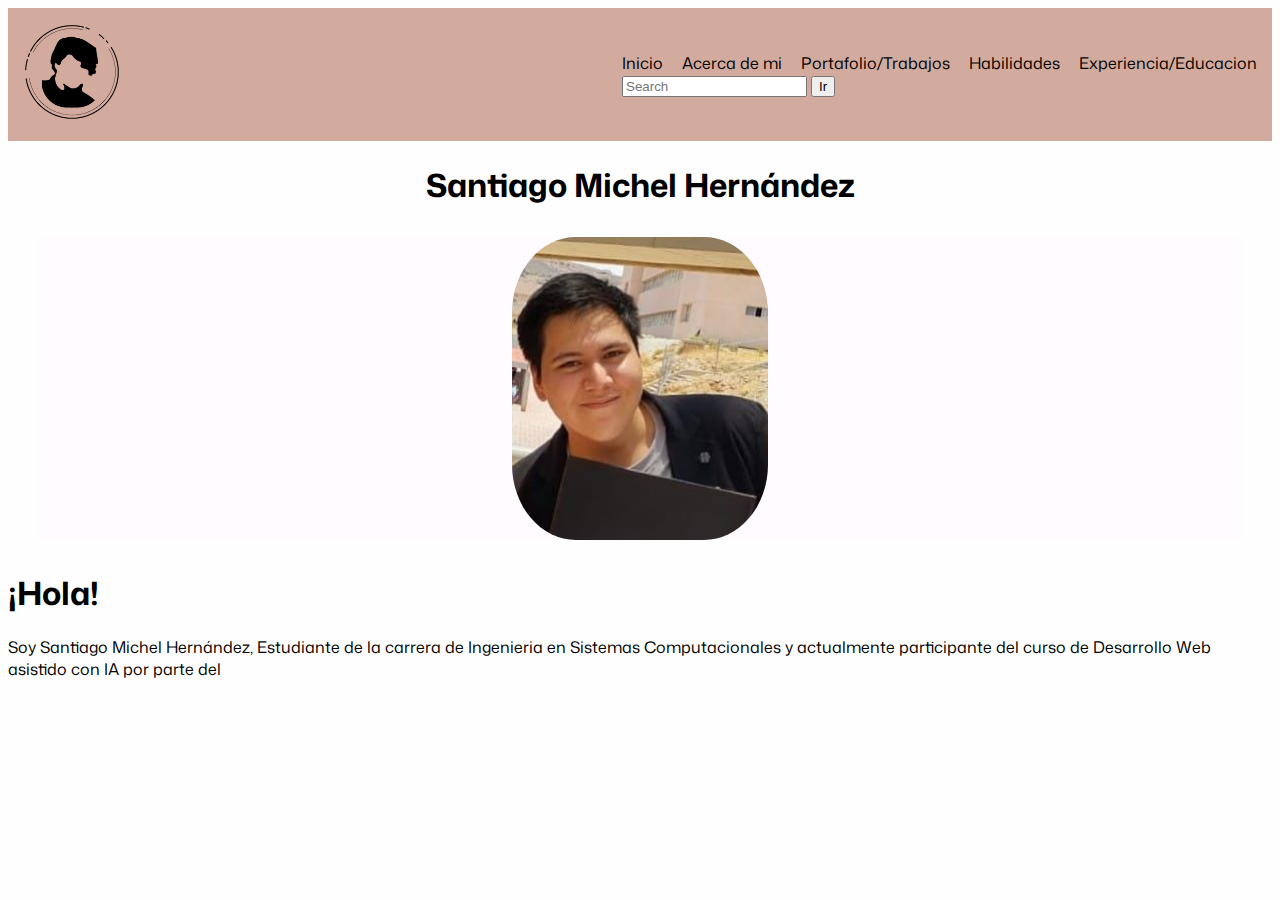
==== index.html @ 0aed75cf "Modificando Hoja de estilos eh index agregando texto e imagen de perfil" ====
<!DOCTYPE html>
<html lang="en">
<head>
    <meta name="author" content="Santiago Michel Hernández">
    <meta name="keywords" content="Portafolio, CV, Curriculum, Programación, IPN, Ingeniería en Sistemas Computacionales, Escuela Superior de Cómputo, Front-End, Inteligencia Artificial, Curso DEVF, Desarrollo Web, Santiago Michel">
    <meta name="description" content="Santiago Michel es estudiante del Instituto Politécnico Nacional en la carrera de Ingeniería en Sistemas Computacionales en la Escuela Superior de Cómputo. Actualmente, esta enfocado en el desarrollo front-end con asistencia de IA a través del programa de DEVF.">
    <meta charset="UTF-8">
    <meta name="viewport" content="width=device-width, initial-scale=1.0">
    <meta name="theme-color" content="#EAC9C1">
    <link rel="stylesheet" href="style/style.css">
    <link rel="icon" href="assets/icons/Logo_Dark.ico" type="image/icon" sizes="16x16">
    <title>Santiago Michel</title>
</head>
<body>
    <header class="head">
        <a href="index.html">
            <img src="assets/images/Logo_Dark.png" alt="Logo" title="Inicio" id="logo">
        </a>
        <nav>
            <ul class="navbar">
                <li><a href="index.html">Inicio</a></li>
                <li><a href="pages/about.html">Acerca de mi</a></li>
                <li><a href="pages/work.html">Portafolio/Trabajos</a></li>
                <li><a href="pages/skill.html">Habilidades</a></li>
                <li><a href="pages/education.html">Experiencia/Educacion</a></li>
            </ul>
            <form>
                <input type="search" name="q" placeholder="Search">
                <input type="submit" value="Ir">
            </form>
        </nav>
    </header>
    <main>
        <h1 id="title_text">Santiago Michel Hernández</h1>
        <div id="profile_image">
            <img src="assets/images/Profile_Picture.jpg" alt="Foto de perfil" id="picture_profile">
        </div>
        <section>
            <article>
                <h1>¡Hola!</h1>
                <p> Soy Santiago Michel Hernández, Estudiante de la carrera de Ingenieria en Sistemas Computacionales y actualmente participante del curso de Desarrollo Web asistido con IA por parte del  </p>
            </article>
        </section>
    </main>
    <footer>
        
    </footer>
</body>
</html>
---- style/style.css ----
@import url('https://fonts.googleapis.com/css2?family=Inter:ital,opsz,wght@0,14..32,100..900;1,14..32,100..900&family=Mona+Sans:ital,wght@0,200..900;1,200..900&display=swap');
body{
    background-color: #FEFEFF;
    font-family: "Mona Sans", sans-serif;
}
.navbar{
    list-style: none; 
    padding: 0;
    margin: 0;
}

.navbar li {
    display: inline; 
    margin-right: 15px; 
}
a{
    color: black;
    text-decoration: none;
}
#logo {
    width: 10vw;
    
}
.head{
    display: flex; 
    justify-content: space-between; 
    align-items: center; 
    background-color: #D3AB9E;
}
#title_text{
    text-align: center;
}
#profile_image{
    display: flex;
    justify-content: center; 
    align-items: center; 
    background-color: #FFFBFF;
    margin: 30px;
}
#picture_profile{
    width: 20vw;
    border-radius: 25%;
}
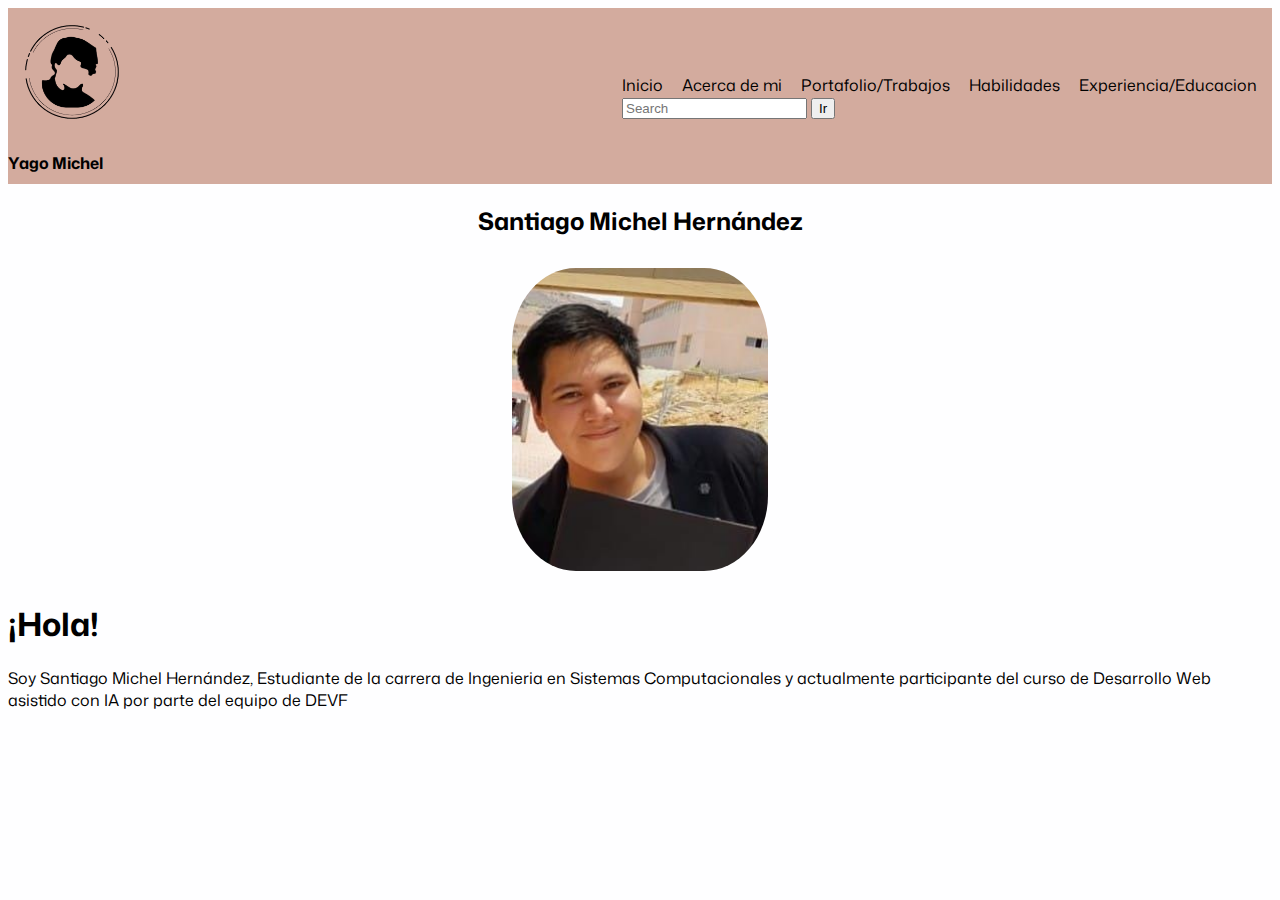
==== commit 1936f96c: "Modificando titulos y hoja de estilos" ====
--- a/index.html
+++ b/index.html
@@ -13,9 +13,12 @@
 </head>
 <body>
     <header class="head">
-        <a href="index.html">
-            <img src="assets/images/Logo_Dark.png" alt="Logo" title="Inicio" id="logo">
+        
+        <a href="index.html" title="Inicio">
+            <img src="assets/images/Logo_Dark.png" alt="Logo" id="logo">
+            <h1 id="usarname">Yago Michel</h1>
         </a>
+        
         <nav>
             <ul class="navbar">
                 <li><a href="index.html">Inicio</a></li>
@@ -31,15 +34,16 @@
         </nav>
     </header>
     <main>
-        <h1 id="title_text">Santiago Michel Hernández</h1>
+        <h2 id="title_text">Santiago Michel Hernández</h2>
         <div id="profile_image">
             <img src="assets/images/Profile_Picture.jpg" alt="Foto de perfil" id="picture_profile">
         </div>
         <section>
             <article>
                 <h1>¡Hola!</h1>
-                <p> Soy Santiago Michel Hernández, Estudiante de la carrera de Ingenieria en Sistemas Computacionales y actualmente participante del curso de Desarrollo Web asistido con IA por parte del  </p>
+                <p> Soy Santiago Michel Hernández, Estudiante de la carrera de Ingenieria en Sistemas Computacionales y actualmente participante del curso de Desarrollo Web asistido con IA por parte del equipo de DEVF</p>
             </article>
+            
         </section>
     </main>
     <footer>
--- a/style/style.css
+++ b/style/style.css
@@ -34,10 +34,12 @@
     display: flex;
     justify-content: center; 
     align-items: center; 
-    background-color: #FFFBFF;
     margin: 30px;
 }
 #picture_profile{
     width: 20vw;
     border-radius: 25%;
+}
+#usarname{
+    font-size: 16px;
 }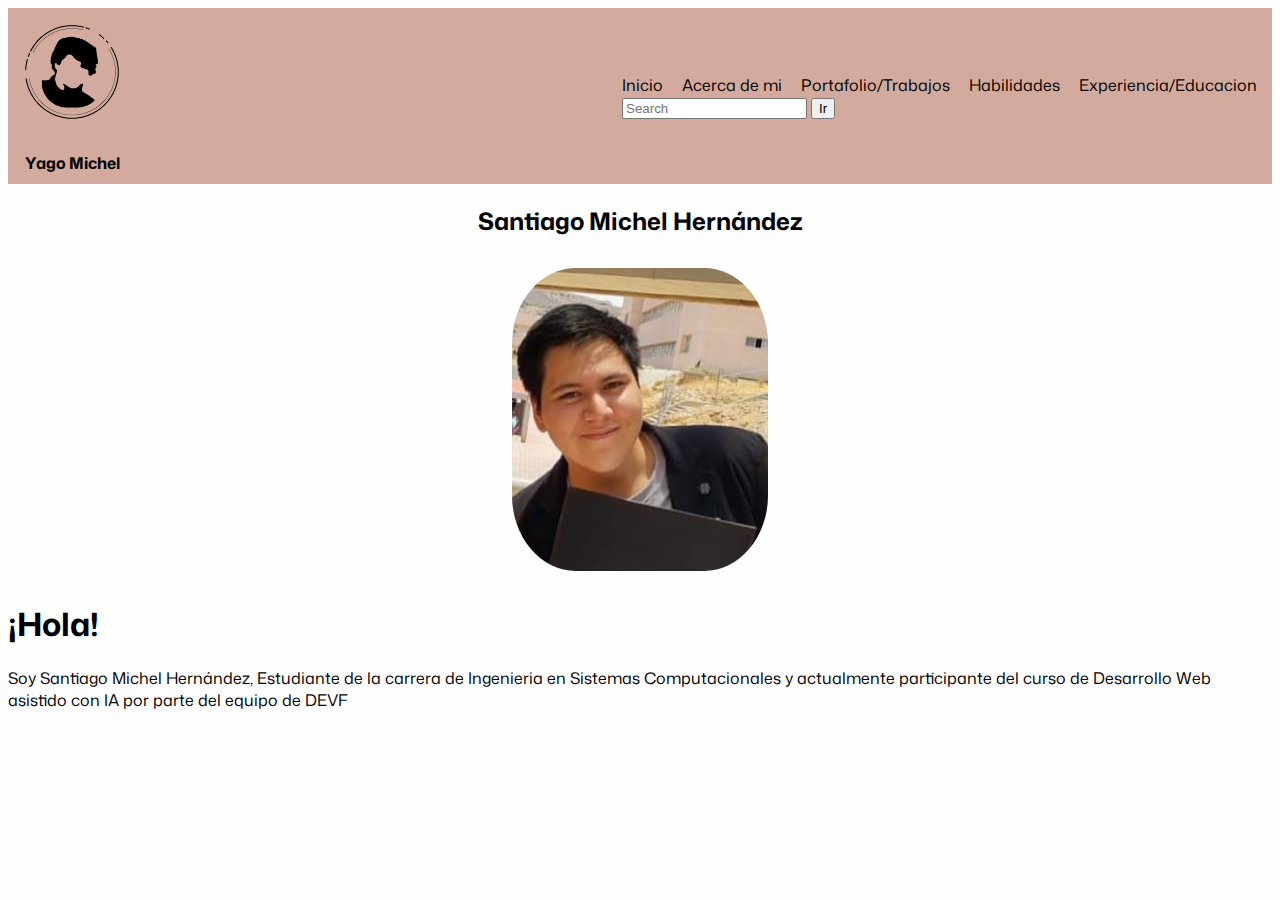
==== commit d23c7023: "Modificando el logo y el primer H1" ====
--- a/index.html
+++ b/index.html
@@ -14,7 +14,7 @@
 <body>
     <header class="head">
         
-        <a href="index.html" title="Inicio">
+        <a href="index.html" title="Inicio" id="Inicio">
             <img src="assets/images/Logo_Dark.png" alt="Logo" id="logo">
             <h1 id="usarname">Yago Michel</h1>
         </a>
@@ -43,11 +43,11 @@
                 <h1>¡Hola!</h1>
                 <p> Soy Santiago Michel Hernández, Estudiante de la carrera de Ingenieria en Sistemas Computacionales y actualmente participante del curso de Desarrollo Web asistido con IA por parte del equipo de DEVF</p>
             </article>
-            
+
         </section>
     </main>
     <footer>
-        
+
     </footer>
 </body>
 </html>--- a/style/style.css
+++ b/style/style.css
@@ -42,4 +42,8 @@
 }
 #usarname{
     font-size: 16px;
+}
+#Inicio{
+    display: block;
+    text-align: center;
 }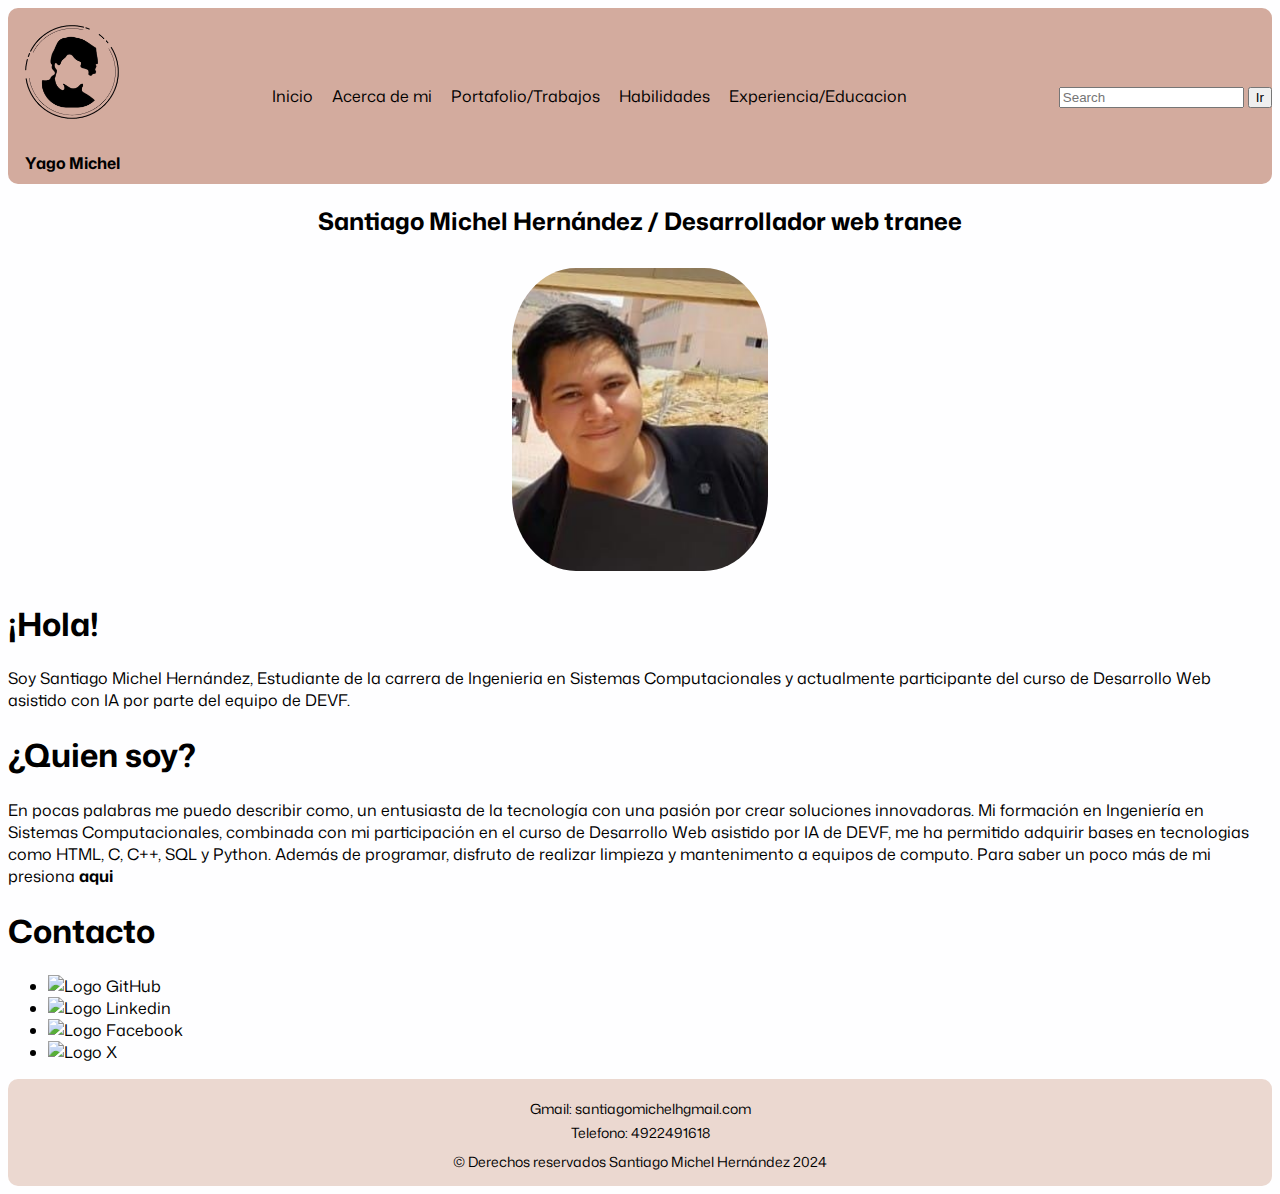
==== commit 0c91db94: "Añadiendo el footer y dandole estilos" ====
--- a/index.html
+++ b/index.html
@@ -13,12 +13,14 @@
 </head>
 <body>
     <header class="head">
-        
-        <a href="index.html" title="Inicio" id="Inicio">
+        <div id="Inicio">
+        <a href="index.html" title="Inicio">
+            
             <img src="assets/images/Logo_Dark.png" alt="Logo" id="logo">
             <h1 id="usarname">Yago Michel</h1>
+            
         </a>
-        
+        </div>
         <nav>
             <ul class="navbar">
                 <li><a href="index.html">Inicio</a></li>
@@ -27,26 +29,69 @@
                 <li><a href="pages/skill.html">Habilidades</a></li>
                 <li><a href="pages/education.html">Experiencia/Educacion</a></li>
             </ul>
+        </nav>
+        <div class="search_bar">
             <form>
                 <input type="search" name="q" placeholder="Search">
                 <input type="submit" value="Ir">
             </form>
-        </nav>
+        </div>
     </header>
     <main>
-        <h2 id="title_text">Santiago Michel Hernández</h2>
+        <h2 id="title_text">Santiago Michel Hernández / Desarrollador web tranee</h2>
         <div id="profile_image">
             <img src="assets/images/Profile_Picture.jpg" alt="Foto de perfil" id="picture_profile">
         </div>
         <section>
             <article>
                 <h1>¡Hola!</h1>
-                <p> Soy Santiago Michel Hernández, Estudiante de la carrera de Ingenieria en Sistemas Computacionales y actualmente participante del curso de Desarrollo Web asistido con IA por parte del equipo de DEVF</p>
+                <p> Soy Santiago Michel Hernández, Estudiante de la carrera de Ingenieria en Sistemas Computacionales y actualmente participante del curso de Desarrollo Web asistido con IA por parte del equipo de DEVF.</p>
             </article>
+            <article>
+                <h1>¿Quien soy?</h1>
+                <p>En pocas palabras me puedo describir como, un entusiasta de la tecnología con una pasión por crear soluciones innovadoras. Mi formación en Ingeniería en Sistemas Computacionales, combinada con mi participación en el curso de Desarrollo Web asistido por IA de DEVF, me ha permitido adquirir bases en tecnologias como HTML, C, C++, SQL y Python. Además de programar, disfruto de realizar limpieza y mantenimento a equipos de computo. Para saber un poco más de mi presiona <strong><a href="pages/about.html">aqui</a></strong></p>
+            </article>
+            <article>
+                <h1></h1>
+                <p>
 
+                </p>
+            </article>
+            <article>
+                <h1>Contacto</h1>
+                
+                <ul>
+                    <li>
+                        <a href="" title="GitHub">
+                            <img src="" alt="Logo GitHub">
+                        </a>
+                    </li>
+                    <li>
+                        <a href="" title="Linkedin">
+                            <img src="" alt="Logo Linkedin">
+                        </a>
+                    </li>
+                    <li>
+                        <a href="" title="Facebook">
+                            <img src="" alt="Logo Facebook">
+                        </a>
+                    </li>
+                    <li>
+                        <a href="" title="X">
+                            <img src="" alt="Logo X">
+                        </a>
+                    </li>
+                </ul>
+            </article>
         </section>
     </main>
     <footer>
+        
+        <ul id="socialmedia_footer">
+            <li>Gmail: santiagomichelhgmail.com</li>
+            <li>Telefono: 4922491618</li>
+        </ul>
+        <p>&copy; Derechos reservados Santiago Michel Hernández 2024</p>
 
     </footer>
 </body>
--- a/style/style.css
+++ b/style/style.css
@@ -26,6 +26,7 @@
     justify-content: space-between; 
     align-items: center; 
     background-color: #D3AB9E;
+    border-radius: 10px;
 }
 #title_text{
     text-align: center;
@@ -46,4 +47,23 @@
 #Inicio{
     display: block;
     text-align: center;
-}+}
+footer {
+    background-color: #EBD8D0;
+    color: #000000;
+    text-align: center;
+    padding: 15px; 
+    font-size: 14px;
+    border-radius: 10px;
+}
+#socialmedia_footer {
+    list-style: none;
+    padding: 0;
+    margin: 0 0 10px 0; 
+}
+#socialmedia_footer li {
+    margin: 5px 0;
+}
+footer p {
+    margin: 0; 
+}
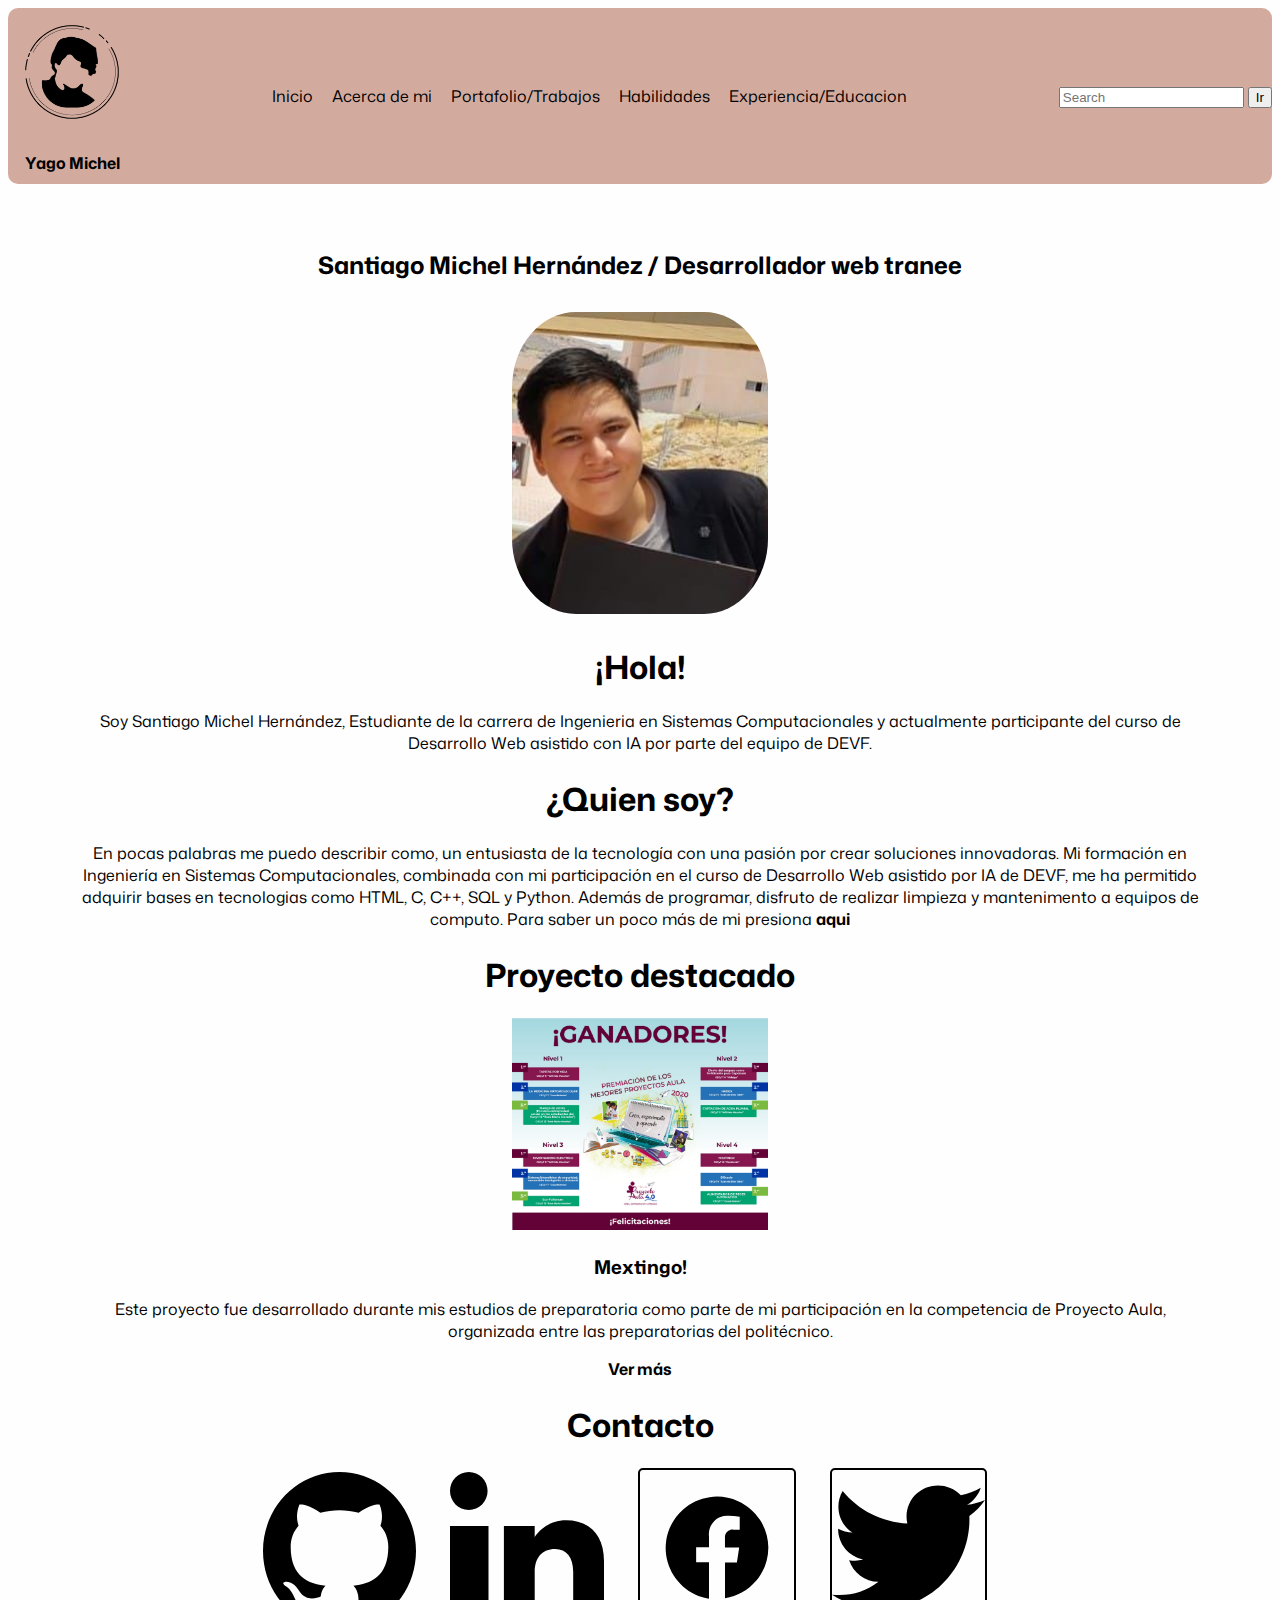
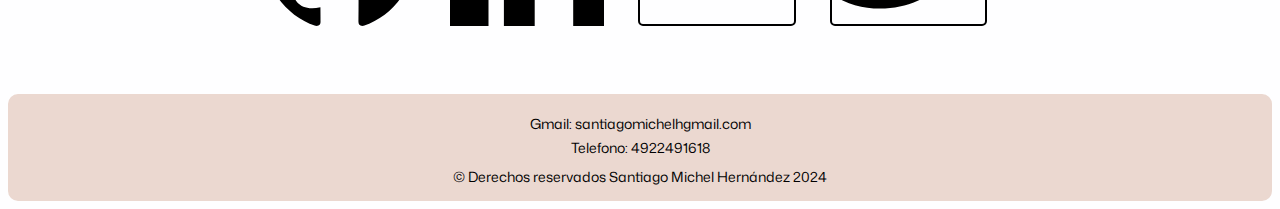
==== commit 03a14868: "Añadiendo iconos de redes sociales y su formato" ====
--- a/index.html
+++ b/index.html
@@ -52,33 +52,38 @@
                 <p>En pocas palabras me puedo describir como, un entusiasta de la tecnología con una pasión por crear soluciones innovadoras. Mi formación en Ingeniería en Sistemas Computacionales, combinada con mi participación en el curso de Desarrollo Web asistido por IA de DEVF, me ha permitido adquirir bases en tecnologias como HTML, C, C++, SQL y Python. Además de programar, disfruto de realizar limpieza y mantenimento a equipos de computo. Para saber un poco más de mi presiona <strong><a href="pages/about.html">aqui</a></strong></p>
             </article>
             <article>
-                <h1></h1>
-                <p>
-
-                </p>
+                <article>
+                    <h1>Proyecto destacado</h1>
+                    <div class="project">
+                        <img src="assets/images/proyecto1.jpg" alt="Proyecto 1" id="image_proyect">
+                        <h3>Mextingo!</h3>
+                        <p>Este proyecto fue desarrollado durante mis estudios de preparatoria como parte de mi participación en la competencia de Proyecto Aula, organizada entre las preparatorias del politécnico.</p>
+                        <strong><a href="pages/work.html">Ver más</a></strong>
+                    </div>
+                    </article>
             </article>
             <article>
                 <h1>Contacto</h1>
                 
-                <ul>
+                <ul class="social_media_main">
                     <li>
                         <a href="" title="GitHub">
-                            <img src="" alt="Logo GitHub">
+                            <img src="assets/icons/github-142-svgrepo-com.svg" alt="Logo GitHub" class="social_media_icons">
                         </a>
                     </li>
                     <li>
                         <a href="" title="Linkedin">
-                            <img src="" alt="Logo Linkedin">
+                            <img src="assets/icons/linkedin-161-svgrepo-com.svg" alt="Logo Linkedin" class="social_media_icons">
                         </a>
                     </li>
                     <li>
                         <a href="" title="Facebook">
-                            <img src="" alt="Logo Facebook">
+                            <img src="assets/icons/facebook-svgrepo-com.svg" alt="Logo Facebook" class="social_media_icons_f">
                         </a>
                     </li>
                     <li>
                         <a href="" title="X">
-                            <img src="" alt="Logo X">
+                            <img src="assets/icons/twitter-154-svgrepo-com.svg" alt="Logo X" class="social_media_icons_f">
                         </a>
                     </li>
                 </ul>
--- a/style/style.css
+++ b/style/style.css
@@ -2,6 +2,11 @@
 body{
     background-color: #FEFEFF;
     font-family: "Mona Sans", sans-serif;
+}
+main{
+    text-align: center;
+    align-items: center;
+    margin: 5%;
 }
 .navbar{
     list-style: none; 
@@ -20,6 +25,9 @@
 #logo {
     width: 10vw;
     
+}
+#image_proyect{
+    width: 20vw;
 }
 .head{
     display: flex; 
@@ -67,3 +75,21 @@
 footer p {
     margin: 0; 
 }
+.social_media_main{
+    list-style: none; 
+    padding: 0;
+    margin: 0;
+}
+.social_media_main li{
+    display: inline;
+    margin-right: 30px;
+}
+.social_media_icons{
+    width: 12vw;
+    
+}
+.social_media_icons_f{
+    width: 12vw;
+    border: 2px solid #000000;
+    border-radius: 5px;
+} 
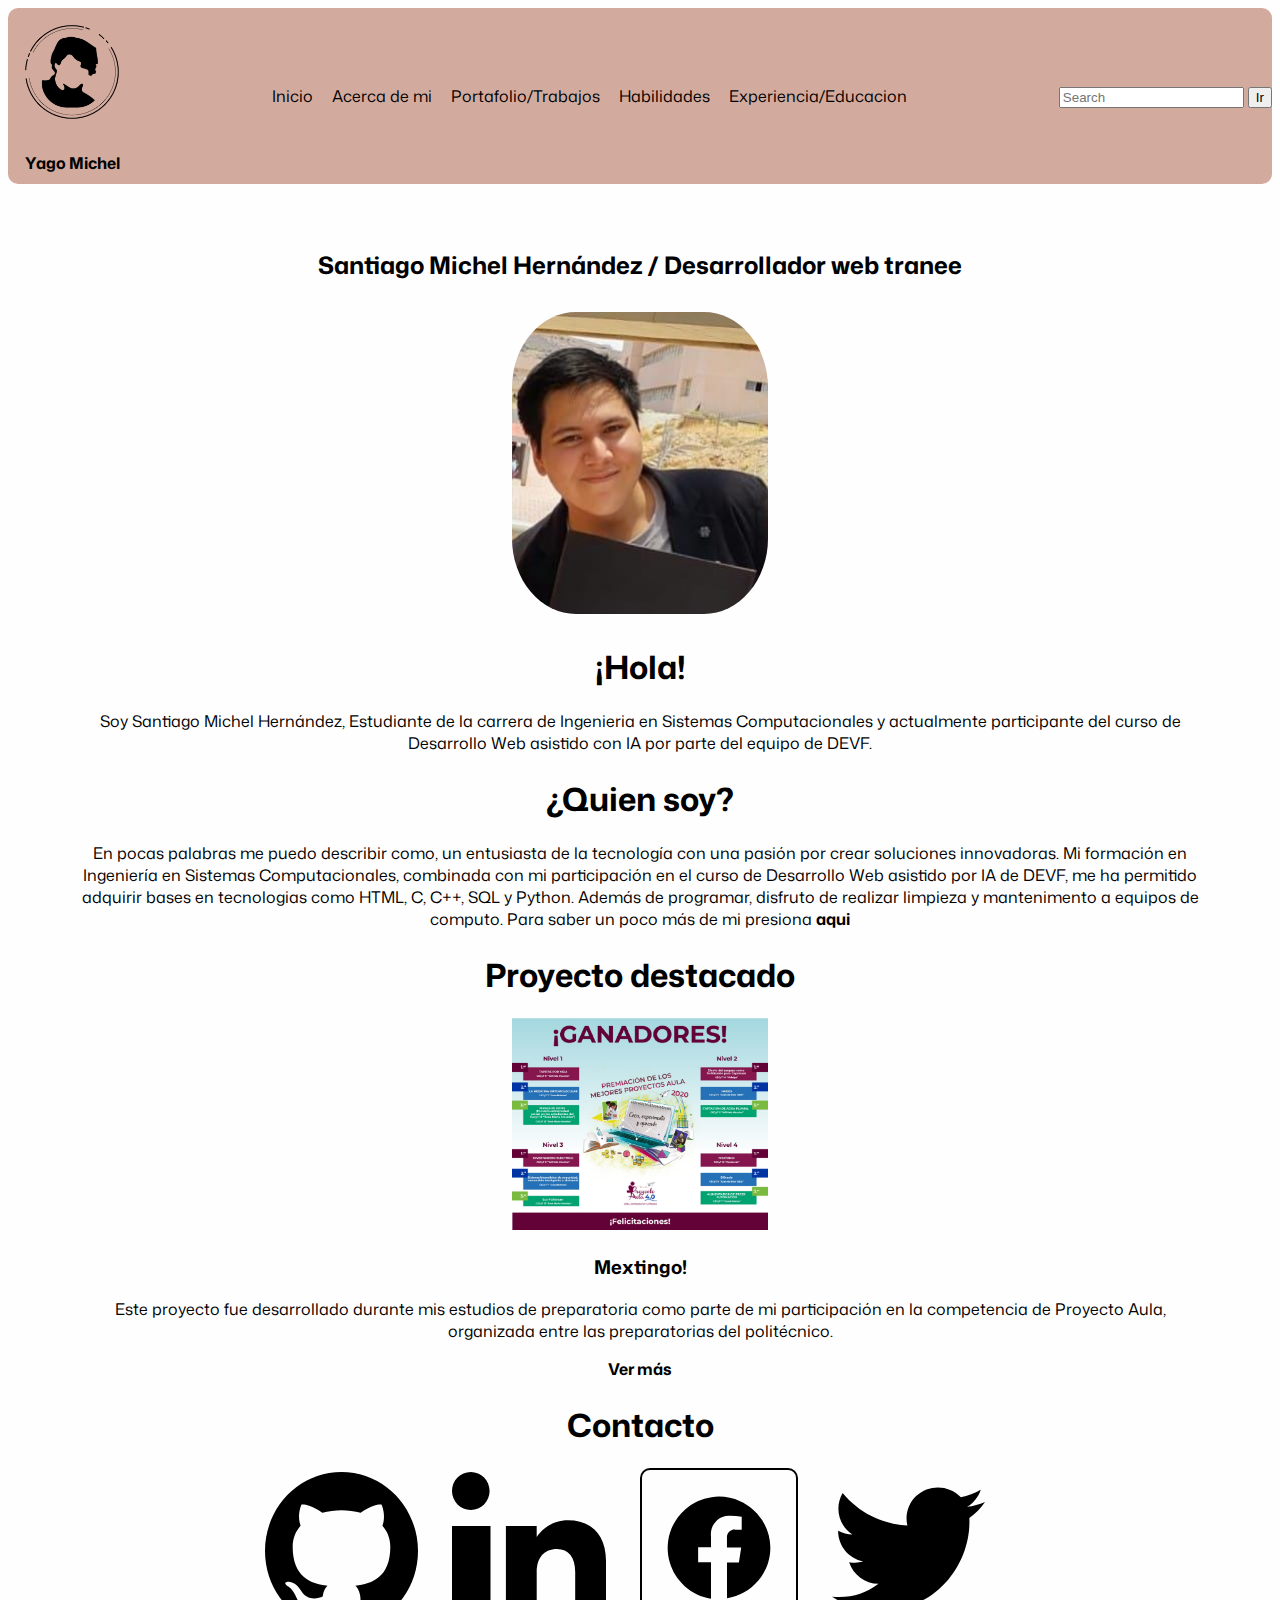
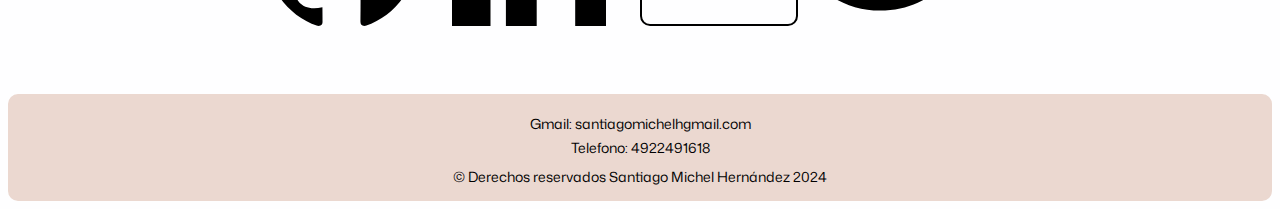
==== commit 707a83bd: "Ajustando Iconos DE INDEX" ====
--- a/index.html
+++ b/index.html
@@ -67,23 +67,23 @@
                 
                 <ul class="social_media_main">
                     <li>
-                        <a href="" title="GitHub">
+                        <a href="https://github.com/YagoMichel" title="GitHub" target="_blank">
                             <img src="assets/icons/github-142-svgrepo-com.svg" alt="Logo GitHub" class="social_media_icons">
                         </a>
                     </li>
                     <li>
-                        <a href="" title="Linkedin">
+                        <a href="https://www.linkedin.com/in/santiago-michel-hernández/" title="Linkedin" target="_blank">
                             <img src="assets/icons/linkedin-161-svgrepo-com.svg" alt="Logo Linkedin" class="social_media_icons">
                         </a>
                     </li>
                     <li>
-                        <a href="" title="Facebook">
+                        <a href="" title="Facebook" target="_blank">
                             <img src="assets/icons/facebook-svgrepo-com.svg" alt="Logo Facebook" class="social_media_icons_f">
                         </a>
                     </li>
                     <li>
-                        <a href="" title="X">
-                            <img src="assets/icons/twitter-154-svgrepo-com.svg" alt="Logo X" class="social_media_icons_f">
+                        <a href="" title="X" target="_blank">
+                            <img src="assets/icons/twitter-154-svgrepo-com.svg" alt="Logo X" class="social_media_icons">
                         </a>
                     </li>
                 </ul>
--- a/style/style.css
+++ b/style/style.css
@@ -91,5 +91,5 @@
 .social_media_icons_f{
     width: 12vw;
     border: 2px solid #000000;
-    border-radius: 5px;
+    border-radius: 10px;
 } 
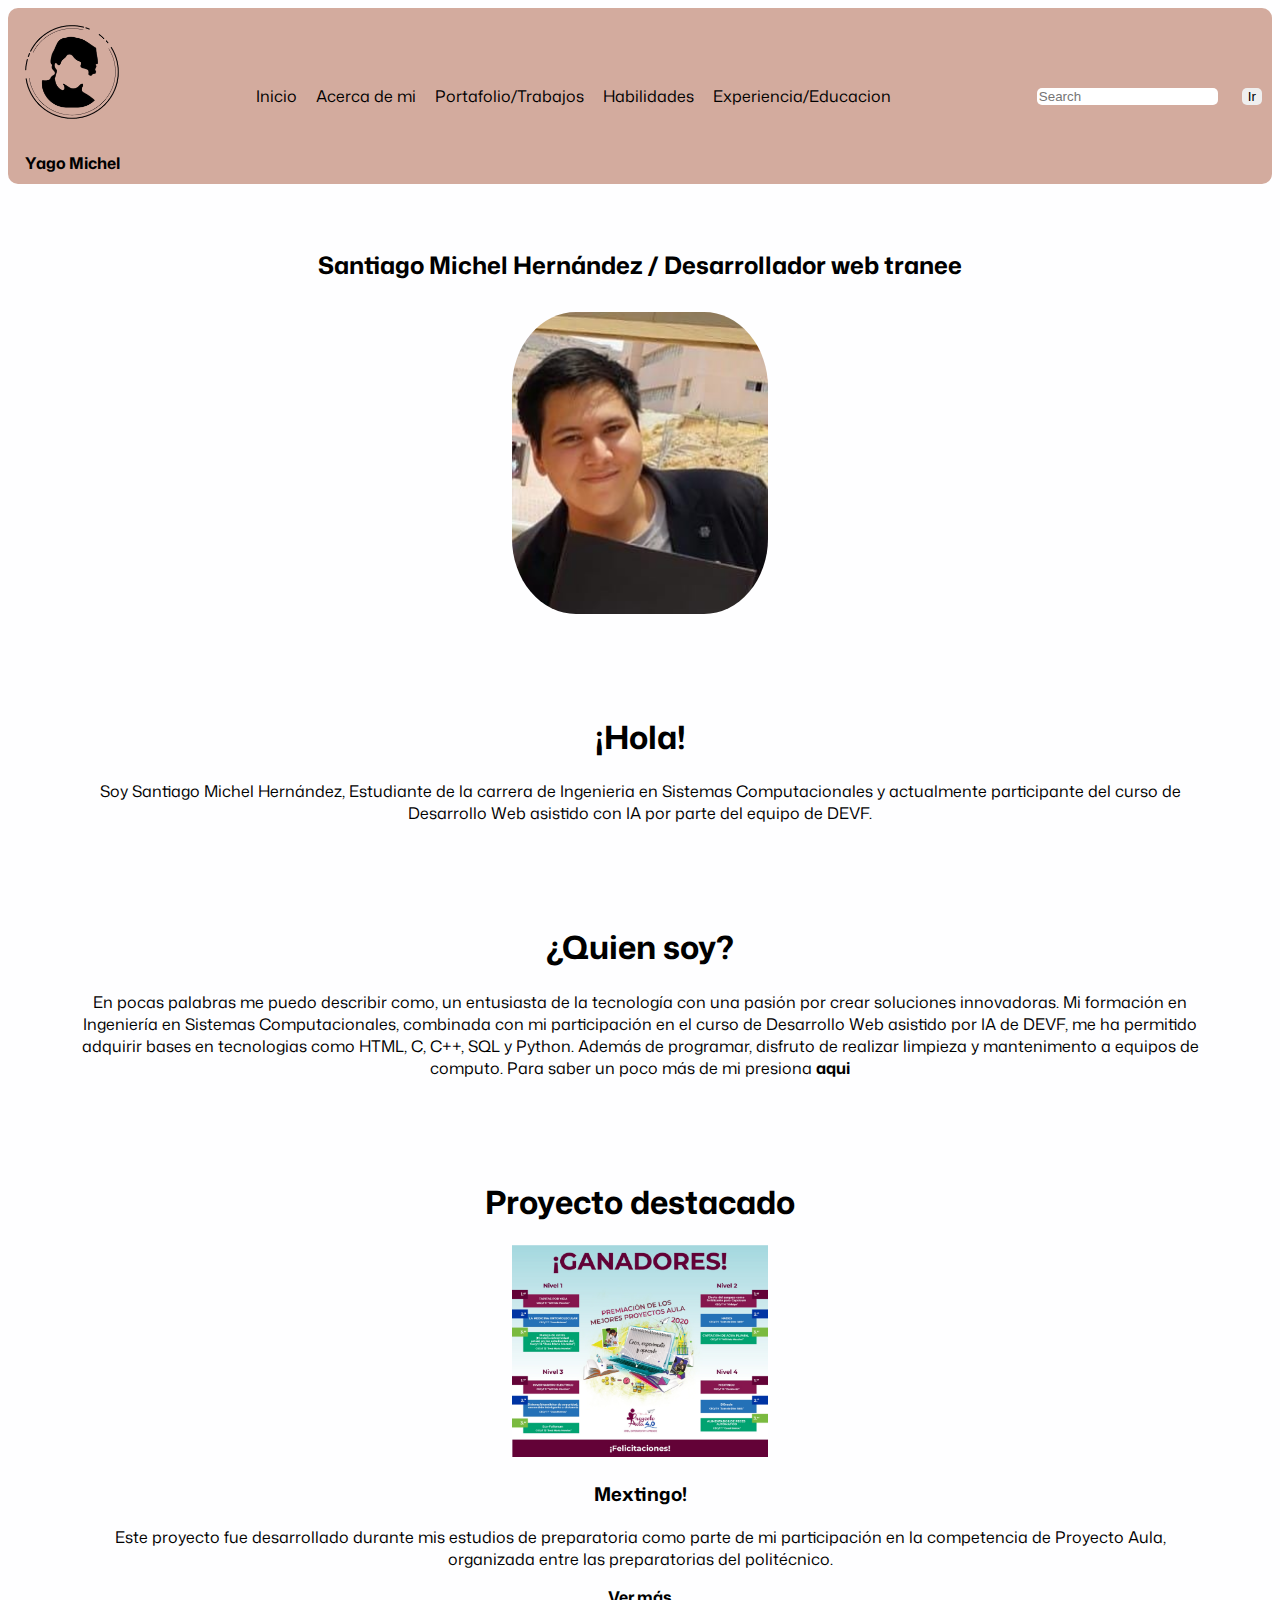
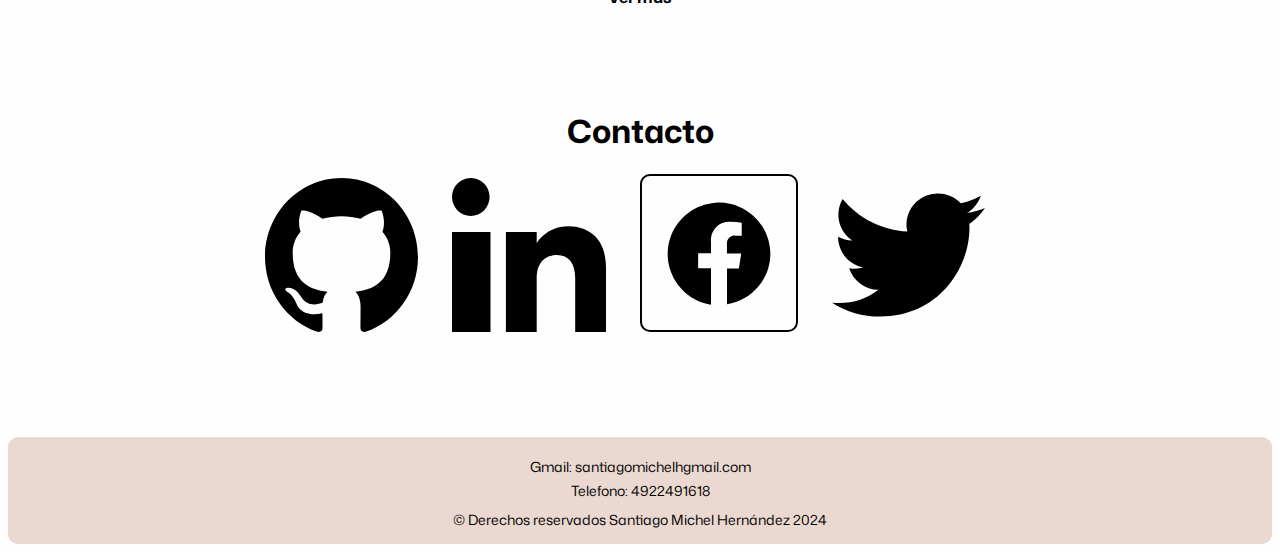
==== commit c492dd00: "agregando articulos de proyectos y sobre mi" ====
--- a/index.html
+++ b/index.html
@@ -52,7 +52,6 @@
                 <p>En pocas palabras me puedo describir como, un entusiasta de la tecnología con una pasión por crear soluciones innovadoras. Mi formación en Ingeniería en Sistemas Computacionales, combinada con mi participación en el curso de Desarrollo Web asistido por IA de DEVF, me ha permitido adquirir bases en tecnologias como HTML, C, C++, SQL y Python. Además de programar, disfruto de realizar limpieza y mantenimento a equipos de computo. Para saber un poco más de mi presiona <strong><a href="pages/about.html">aqui</a></strong></p>
             </article>
             <article>
-                <article>
                     <h1>Proyecto destacado</h1>
                     <div class="project">
                         <img src="assets/images/proyecto1.jpg" alt="Proyecto 1" id="image_proyect">
@@ -60,7 +59,6 @@
                         <p>Este proyecto fue desarrollado durante mis estudios de preparatoria como parte de mi participación en la competencia de Proyecto Aula, organizada entre las preparatorias del politécnico.</p>
                         <strong><a href="pages/work.html">Ver más</a></strong>
                     </div>
-                    </article>
             </article>
             <article>
                 <h1>Contacto</h1>
@@ -77,12 +75,12 @@
                         </a>
                     </li>
                     <li>
-                        <a href="" title="Facebook" target="_blank">
+                        <a href="#" title="Facebook" target="_blank">
                             <img src="assets/icons/facebook-svgrepo-com.svg" alt="Logo Facebook" class="social_media_icons_f">
                         </a>
                     </li>
                     <li>
-                        <a href="" title="X" target="_blank">
+                        <a href="#" title="X" target="_blank">
                             <img src="assets/icons/twitter-154-svgrepo-com.svg" alt="Logo X" class="social_media_icons">
                         </a>
                     </li>
--- a/style/style.css
+++ b/style/style.css
@@ -93,3 +93,16 @@
     border: 2px solid #000000;
     border-radius: 10px;
 } 
+input{
+    border: none;
+    outline: none;
+    border-radius: 5px;
+    margin: 10px;
+}
+article{
+    margin-top: 100px;
+    margin-bottom: 100px;
+}
+.image_article{
+    width: 30vw;
+}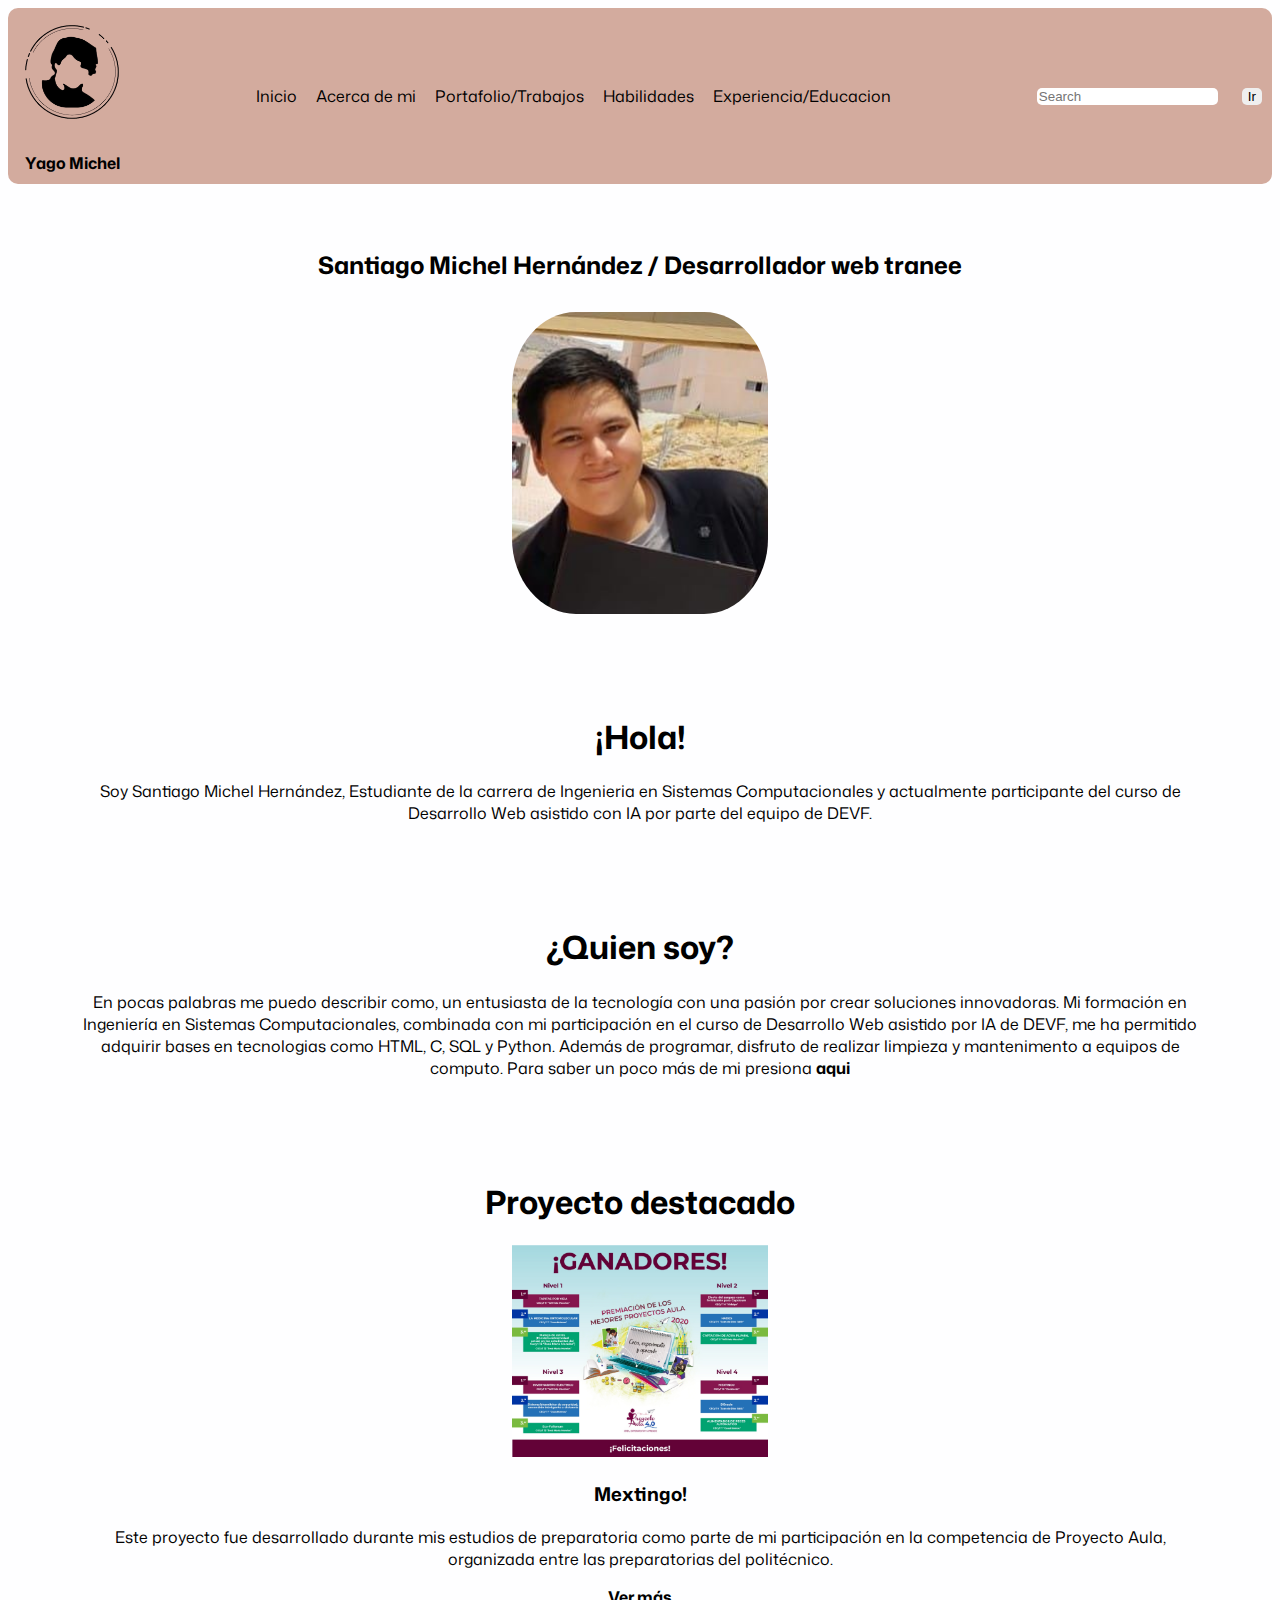
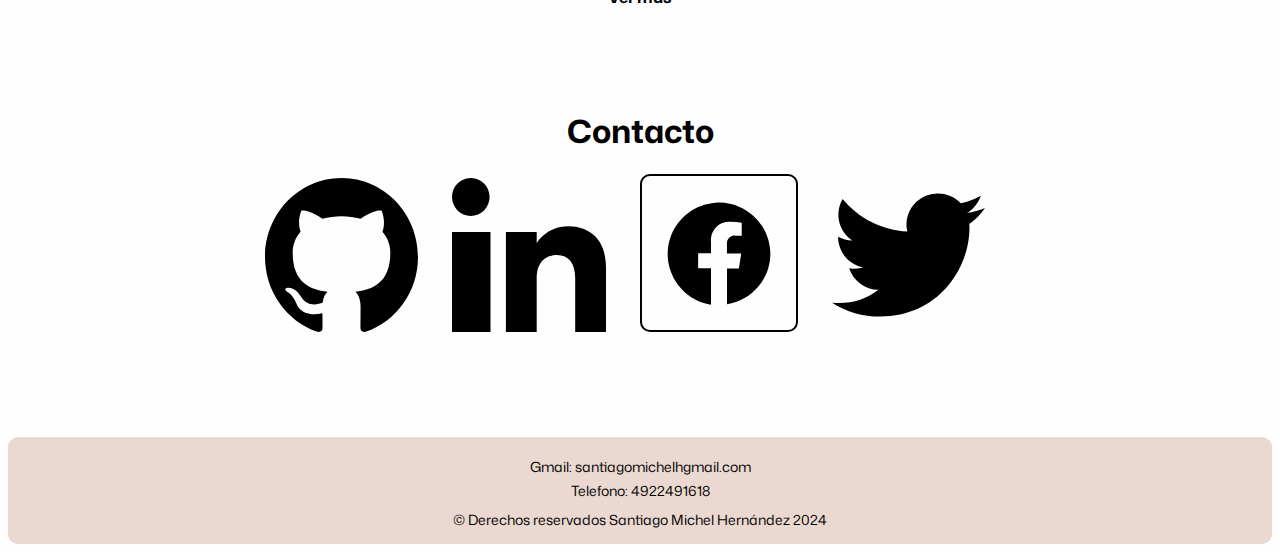
==== commit 0ad602cc: "Modificandoel index y tambien skill.html" ====
--- a/index.html
+++ b/index.html
@@ -49,7 +49,7 @@
             </article>
             <article>
                 <h1>¿Quien soy?</h1>
-                <p>En pocas palabras me puedo describir como, un entusiasta de la tecnología con una pasión por crear soluciones innovadoras. Mi formación en Ingeniería en Sistemas Computacionales, combinada con mi participación en el curso de Desarrollo Web asistido por IA de DEVF, me ha permitido adquirir bases en tecnologias como HTML, C, C++, SQL y Python. Además de programar, disfruto de realizar limpieza y mantenimento a equipos de computo. Para saber un poco más de mi presiona <strong><a href="pages/about.html">aqui</a></strong></p>
+                <p>En pocas palabras me puedo describir como, un entusiasta de la tecnología con una pasión por crear soluciones innovadoras. Mi formación en Ingeniería en Sistemas Computacionales, combinada con mi participación en el curso de Desarrollo Web asistido por IA de DEVF, me ha permitido adquirir bases en tecnologias como HTML, C, SQL y Python. Además de programar, disfruto de realizar limpieza y mantenimento a equipos de computo. Para saber un poco más de mi presiona <strong><a href="pages/about.html">aqui</a></strong></p>
             </article>
             <article>
                     <h1>Proyecto destacado</h1>
--- a/style/style.css
+++ b/style/style.css
@@ -105,4 +105,7 @@
 }
 .image_article{
     width: 30vw;
+}
+ul{
+    list-style: none;
 }